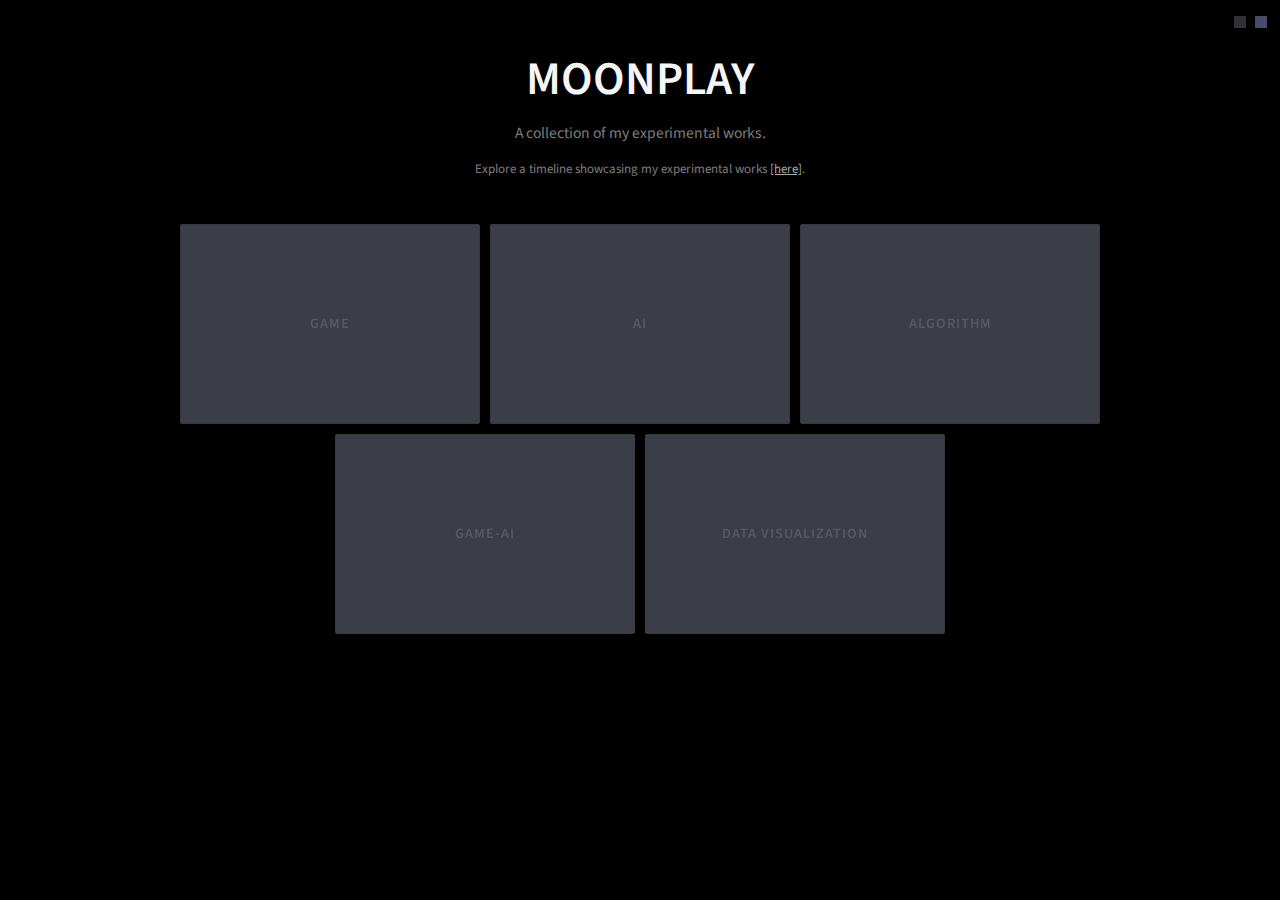
==== index.html @ 5b8be209 "BASE FILES" ====
<!DOCTYPE html>
<html lang="en" >
<head>
  <meta charset="UTF-8">
  <title>MOONPLAY</title>
  <link href='https://fonts.googleapis.com/css?family=Source+Sans+Pro:400,600' rel='stylesheet' type='text/css'>
<link rel="stylesheet" href="./style.css">

</head>
<body>
<!-- partial:index.partial.html -->
<div class='container'>
  <header>
    <h1>MOONPLAY</h1>
    <p>
      A collection of my experimental works. 
    </p>
    <p class='small'>
      Explore a timeline showcasing my experimental works <a href="timeline.html">[here]</a>.
    </p>
  </header>
  <main>
    <!-- First line with three boxes -->
    <div class='items'>
      <div class='item'>
        <svg preserveAspectRatio='xMidYMid slice' viewBox='0 0 300 200'>
          <defs>
            <clipPath id='clip-0'>
              <circle cx='0' cy='0' fill='#000' r='150px'></circle>
            </clipPath>
          </defs>
          <text class='svg-text' dy='.3em' x='50%' y='50%'>
            GAME
          </text>
          <g clip-path='url(#clip-0)'>
            <image height='100%' preserveAspectRatio='xMinYMin slice' width='100%' xlink:href='https://s3-us-west-2.amazonaws.com/s.cdpn.io/9473/i-xrays.png'></image>
            <text class='svg-masked-text' dy='.3em' x='50%' y='50%'>
              GAME
            </text>
          </g>
        </svg>
      </div>
      <div class='item'>
        <svg preserveAspectRatio='xMidYMid slice' viewBox='0 0 300 200'>
          <defs>
            <clipPath id='clip-1'>
              <circle cx='0' cy='0' fill='#000' r='150px'></circle>
            </clipPath>
          </defs>
          <text class='svg-text' dy='.3em' x='50%' y='50%'>
            AI
          </text>
          <g clip-path='url(#clip-1)'>
            <image height='100%' preserveAspectRatio='xMinYMin slice' width='100%' xlink:href='https://s3-us-west-2.amazonaws.com/s.cdpn.io/9473/i-xrays.png'></image>
            <text class='svg-masked-text' dy='.3em' x='50%' y='50%'>
              AI
            </text>
          </g>
        </svg>
      </div>
      <div class='item'>
        <svg preserveAspectRatio='xMidYMid slice' viewBox='0 0 300 200'>
          <defs>
            <clipPath id='clip-2'>
              <circle cx='0' cy='0' fill='#000' r='150px'></circle>
            </clipPath>
          </defs>
          <text class='svg-text' dy='.3em' x='50%' y='50%'>
            ALGORITHM
          </text>
          <g clip-path='url(#clip-2)'>
            <image height='100%' preserveAspectRatio='xMinYMin slice' width='100%' xlink:href='https://s3-us-west-2.amazonaws.com/s.cdpn.io/9473/i-xrays.png'></image>
            <text class='svg-masked-text' dy='.3em' x='50%' y='50%'>
              ALGORITHM
            </text>
          </g>
        </svg>
      </div>
    </div>
  
    <!-- Second line with two boxes -->
    <div class='items'>
      <div class='item'>
        <svg preserveAspectRatio='xMidYMid slice' viewBox='0 0 300 200'>
          <defs>
            <clipPath id='clip-3'>
              <circle cx='0' cy='0' fill='#000' r='150px'></circle>
            </clipPath>
          </defs>
          <text class='svg-text' dy='.3em' x='50%' y='50%'>
            GAME-AI
          </text>
          <g clip-path='url(#clip-3)'>
            <image height='100%' preserveAspectRatio='xMinYMin slice' width='100%' xlink:href='https://s3-us-west-2.amazonaws.com/s.cdpn.io/9473/i-xrays.png'></image>
            <text class='svg-masked-text' dy='.3em' x='50%' y='50%'>
              GAME-AI
            </text>
          </g>
        </svg>
      </div>
      <div class='item'>
        <svg preserveAspectRatio='xMidYMid slice' viewBox='0 0 300 200'>
          <defs>
            <clipPath id='clip-4'>
              <circle cx='0' cy='0' fill='#000' r='150px'></circle>
            </clipPath>
          </defs>
          <text class='svg-text' dy='.3em' x='50%' y='50%'>
            DATA VISUALIZATION
          </text>
          <g clip-path='url(#clip-4)'>
            <image height='100%' preserveAspectRatio='xMinYMin slice' width='100%' xlink:href='https://s3-us-west-2.amazonaws.com/s.cdpn.io/9473/i-xrays.png'></image>
            <text class='svg-masked-text' dy='.3em' x='50%' y='50%'>
              X-rays
            </text>
          </g>
        </svg>
      </div>
    </div>
  </main>
  
</div>
<div class='options'>
  <button class='dark'></button>
  <button class='light'></button>
</div>
<!-- partial -->
  <script  src="./script.js"></script>

</body>
</html>
---- style.css ----
* {
  margin: 0;
  box-sizing: border-box;
}

:root {
  font-size: 13px;
  font-family: "Source Sans Pro", sans-serif;
  line-height: 1.618;
  font-weight: 400;
}

body {
  background-color: black;
  color: #f5f5f5;
}

a {
  color: #a5a8a6;
}

a:hover {
  opacity: 0.8;
}

p {
  font-size: 1.2rem;
  color: rgba(245, 245, 245, 0.5);
}

.small {
  font-size: 1rem;
  margin-top: 1em;
}

.container {
  max-width: 1200px;
  margin: 0 auto;
  padding: 4rem 2rem;
}

header {
  text-align: center;
  padding-bottom: 3rem;
}

h1 {
  font-size: 3.6rem;
  line-height: 1.2em;
  padding-bottom: 1rem;
  font-weight: 600;
}

svg {
  position: absolute;
  top: 0;
  left: 0;
  width: 100%;
  height: 100%;
}

circle {
  transform-origin: 50% 50%;
  transform: scale(0);
  transition: transform 200ms cubic-bezier(0.25, 0.46, 0.45, 0.94);
}

text {
  font-size: 1.1rem;
  text-transform: uppercase;
  text-anchor: middle;
  letter-spacing: 1px;
  font-weight: 600;
}

.svg-text {
  fill: #545a64;
}

.svg-masked-text {
  fill: white;
}

image {
  transform: scale(1.1);
  transform-origin: 50% 50%;
  transition: transform 200ms cubic-bezier(0.25, 0.46, 0.45, 0.94);
}

.items {
  display: flex;
  flex-flow: row wrap;
  justify-content: center;
}

.item {
  display: flex;
  align-items: center;
  justify-content: center;
  position: relative;
  overflow: hidden;
  width: 300px;
  height: 200px;
  margin: 5px;
  cursor: pointer;
  background-color: #3b3e46;
  border-radius: 2px;
  box-shadow: 0 5px 5px rgba(0, 0, 0, 0.02), inset 0 0px 0px 1px rgba(0, 0, 0, 0.07);
  transform: translateZ(0);
}

.item:hover circle,
.item:hover image {
  transform: scale(1);
}

button {
  width: 12px;
  height: 12px;
  border: none;
  -webkit-appearance: none;
     -moz-appearance: none;
          appearance: none;
  box-shadow: 0 0 0 1px rgba(0, 0, 0, 0.5);
  border-radius: 1px;
}
button.dark {
  background-color: #2f3238;
}
button.light {
  background-color: #484b6a;
}

.options {
  position: absolute;
  top: 1rem;
  right: 1rem;
}
.options button {
  margin-left: 0.5rem;
}

.light {
  background-color: #484b6a;
  color: #1a1a1a;
}
.light p {
  color: rgba(26, 26, 26, 0.5);
}
.light .item {
  background: #f5f5f5;
}
.light .svg-text {
  fill: rgba(0, 0, 0, 0.1);
}
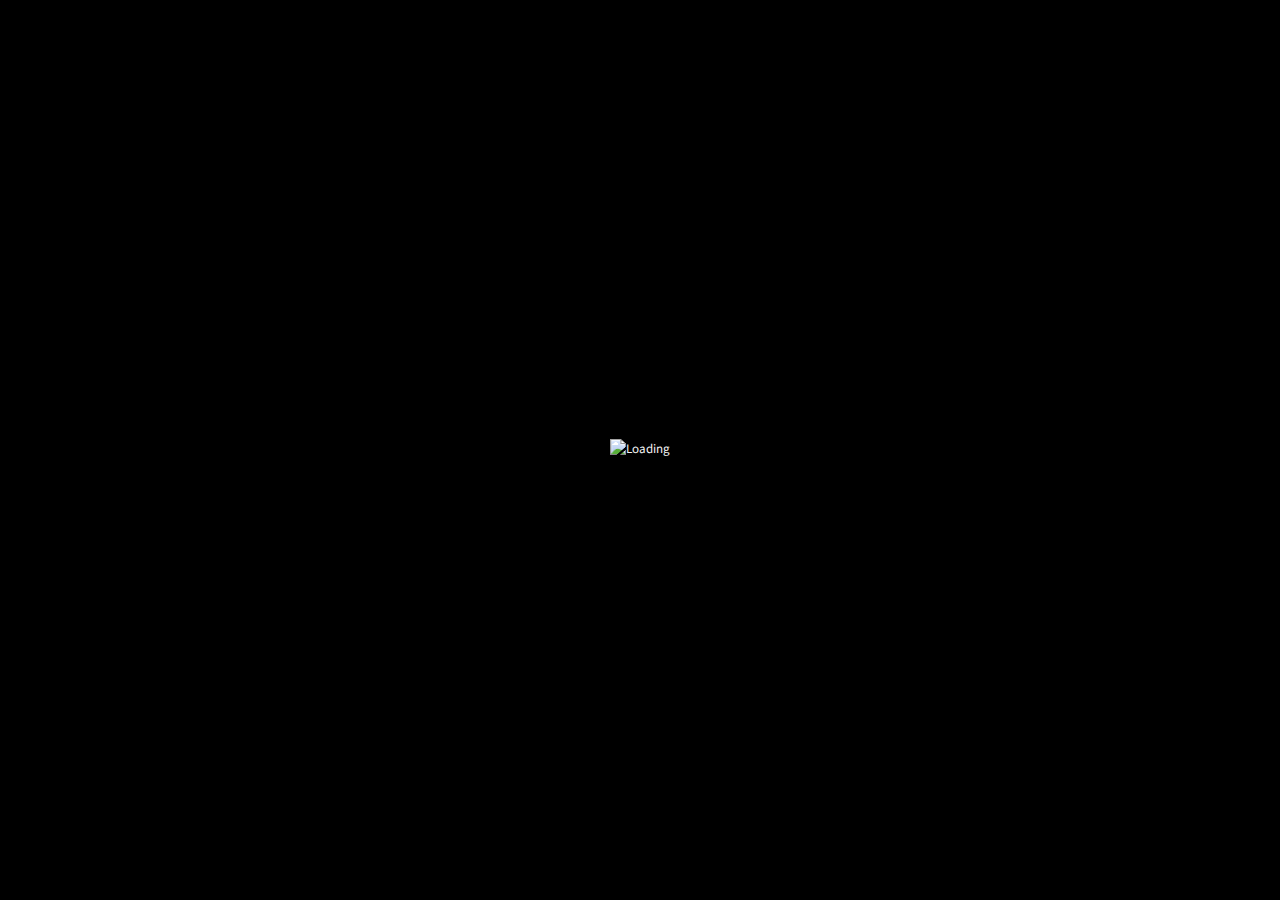
==== commit c488028b: "Update index.html" ====
--- a/index.html
+++ b/index.html
@@ -1,131 +1,132 @@
 <!DOCTYPE html>
-<html lang="en" >
+<html lang="en">
 <head>
   <meta charset="UTF-8">
   <title>MOONPLAY</title>
   <link href='https://fonts.googleapis.com/css?family=Source+Sans+Pro:400,600' rel='stylesheet' type='text/css'>
-<link rel="stylesheet" href="./style.css">
-
+  <link rel="stylesheet" href="./style.css">
 </head>
 <body>
-<!-- partial:index.partial.html -->
-<div class='container'>
-  <header>
-    <h1>MOONPLAY</h1>
-    <p>
-      A collection of my experimental works. 
-    </p>
-    <p class='small'>
-      Explore a timeline showcasing my experimental works <a href="timeline.html">[here]</a>.
-    </p>
-  </header>
-  <main>
-    <!-- First line with three boxes -->
-    <div class='items'>
-      <div class='item'>
-        <svg preserveAspectRatio='xMidYMid slice' viewBox='0 0 300 200'>
-          <defs>
-            <clipPath id='clip-0'>
-              <circle cx='0' cy='0' fill='#000' r='150px'></circle>
-            </clipPath>
-          </defs>
-          <text class='svg-text' dy='.3em' x='50%' y='50%'>
-            GAME
-          </text>
-          <g clip-path='url(#clip-0)'>
-            <image height='100%' preserveAspectRatio='xMinYMin slice' width='100%' xlink:href='https://s3-us-west-2.amazonaws.com/s.cdpn.io/9473/i-xrays.png'></image>
-            <text class='svg-masked-text' dy='.3em' x='50%' y='50%'>
+<!--LOADER-->
+<div class="loading-container" style="position: fixed; top: 0; left: 0; width: 100%; height: 100%; background-color: #000000; display: flex; justify-content: center; align-items: center;">
+  <img id="loading-image" alt="Loading" style="max-width: 30%; max-height: 30%;">
+</div>
+<!-- Main Content -->
+<div class="content" style="display: none;">
+  <div class='container'>
+    <header>
+      <h1>MOONPLAY</h1>
+      <p>
+        A collection of my experimental works. 
+      </p>
+      <p class='small'>
+        Explore a timeline showcasing my experimental works <a href="timeline.html">[here]</a>.
+      </p>
+    </header>
+    <main>
+      <!-- First line with three boxes -->
+      <div class='items'>
+        <div class='item'>
+          <svg preserveAspectRatio='xMidYMid slice' viewBox='0 0 300 200'>
+            <defs>
+              <clipPath id='clip-0'>
+                <circle cx='0' cy='0' fill='#000' r='150px'></circle>
+              </clipPath>
+            </defs>
+            <text class='svg-text' dy='.3em' x='50%' y='50%'>
               GAME
             </text>
-          </g>
-        </svg>
-      </div>
-      <div class='item'>
-        <svg preserveAspectRatio='xMidYMid slice' viewBox='0 0 300 200'>
-          <defs>
-            <clipPath id='clip-1'>
-              <circle cx='0' cy='0' fill='#000' r='150px'></circle>
-            </clipPath>
-          </defs>
-          <text class='svg-text' dy='.3em' x='50%' y='50%'>
-            AI
-          </text>
-          <g clip-path='url(#clip-1)'>
-            <image height='100%' preserveAspectRatio='xMinYMin slice' width='100%' xlink:href='https://s3-us-west-2.amazonaws.com/s.cdpn.io/9473/i-xrays.png'></image>
-            <text class='svg-masked-text' dy='.3em' x='50%' y='50%'>
+            <g clip-path='url(#clip-0)'>
+              <image height='100%' preserveAspectRatio='xMinYMin slice' width='100%' xlink:href='https://cdn.pixabay.com/photo/2021/09/07/07/11/game-console-6603120_640.jpg'></image>
+              <text class='svg-masked-text' dy='.3em' x='50%' y='50%'>
+                GAME
+              </text>
+            </g>
+          </svg>
+        </div>
+        <div class='item'>
+          <svg preserveAspectRatio='xMidYMid slice' viewBox='0 0 300 200'>
+            <defs>
+              <clipPath id='clip-1'>
+                <circle cx='0' cy='0' fill='#000' r='150px'></circle>
+              </clipPath>
+            </defs>
+            <text class='svg-text' dy='.3em' x='50%' y='50%'>
               AI
             </text>
-          </g>
-        </svg>
-      </div>
-      <div class='item'>
-        <svg preserveAspectRatio='xMidYMid slice' viewBox='0 0 300 200'>
-          <defs>
-            <clipPath id='clip-2'>
-              <circle cx='0' cy='0' fill='#000' r='150px'></circle>
-            </clipPath>
-          </defs>
-          <text class='svg-text' dy='.3em' x='50%' y='50%'>
-            ALGORITHM
-          </text>
-          <g clip-path='url(#clip-2)'>
-            <image height='100%' preserveAspectRatio='xMinYMin slice' width='100%' xlink:href='https://s3-us-west-2.amazonaws.com/s.cdpn.io/9473/i-xrays.png'></image>
-            <text class='svg-masked-text' dy='.3em' x='50%' y='50%'>
+            <g clip-path='url(#clip-1)'>
+              <image height='100%' preserveAspectRatio='xMinYMin slice' width='100%' xlink:href='https://cdn.pixabay.com/photo/2023/02/08/21/46/futuristic-7777561_1280.jpg'></image>
+              <text class='svg-masked-text' dy='.3em' x='50%' y='50%'>
+                AI
+              </text>
+            </g>
+          </svg>
+        </div>
+        <div class='item'>
+          <svg preserveAspectRatio='xMidYMid slice' viewBox='0 0 300 200'>
+            <defs>
+              <clipPath id='clip-2'>
+                <circle cx='0' cy='0' fill='#000' r='150px'></circle>
+              </clipPath>
+            </defs>
+            <text class='svg-text' dy='.3em' x='50%' y='50%'>
               ALGORITHM
             </text>
-          </g>
-        </svg>
+            <g clip-path='url(#clip-2)'>
+              <image height='100%' preserveAspectRatio='xMinYMin slice' width='100%' xlink:href='https://cdn.pixabay.com/photo/2022/01/17/13/49/blueprint-6944719_1280.jpg'></image>
+              <text class='svg-masked-text' dy='.3em' x='50%' y='50%'>
+                ALGORITHM
+              </text>
+            </g>
+          </svg>
+        </div>
       </div>
-    </div>
-  
-    <!-- Second line with two boxes -->
-    <div class='items'>
-      <div class='item'>
-        <svg preserveAspectRatio='xMidYMid slice' viewBox='0 0 300 200'>
-          <defs>
-            <clipPath id='clip-3'>
-              <circle cx='0' cy='0' fill='#000' r='150px'></circle>
-            </clipPath>
-          </defs>
-          <text class='svg-text' dy='.3em' x='50%' y='50%'>
-            GAME-AI
-          </text>
-          <g clip-path='url(#clip-3)'>
-            <image height='100%' preserveAspectRatio='xMinYMin slice' width='100%' xlink:href='https://s3-us-west-2.amazonaws.com/s.cdpn.io/9473/i-xrays.png'></image>
-            <text class='svg-masked-text' dy='.3em' x='50%' y='50%'>
+      <!-- Second line with two boxes -->
+      <div class='items'>
+        <div class='item'>
+          <svg preserveAspectRatio='xMidYMid slice' viewBox='0 0 300 200'>
+            <defs>
+              <clipPath id='clip-3'>
+                <circle cx='0' cy='0' fill='#000' r='150px'></circle>
+              </clipPath>
+            </defs>
+            <text class='svg-text' dy='.3em' x='50%' y='50%'>
               GAME-AI
             </text>
-          </g>
-        </svg>
+            <g clip-path='url(#clip-3)'>
+              <image height='100%' preserveAspectRatio='xMinYMin slice' width='100%' xlink:href='https://cdn.pixabay.com/photo/2024/04/09/16/30/ai-generated-8686301_1280.jpg'></image>
+              <text class='svg-masked-text' dy='.3em' x='50%' y='50%'>
+                GAME-AI
+              </text>
+            </g>
+          </svg>
+        </div>
+        <div class='item'>
+          <svg preserveAspectRatio='xMidYMid slice' viewBox='0 0 300 200'>
+            <defs>
+              <clipPath id='clip-4'>
+                <circle cx='0' cy='0' fill='#000' r='150px'></circle>
+              </clipPath>
+            </defs>
+            <text class='svg-text' dy='.3em' x='50%' y='50%'>
+              DATA VISUALIZATION
+            </text>
+            <g clip-path='url(#clip-4)'>
+              <image height='100%' preserveAspectRatio='xMinYMin slice' width='100%' xlink:href='https://cdn.pixabay.com/photo/2017/09/06/21/31/data-2723105_1280.jpg'></image>
+              <text class='svg-masked-text' dy='.3em' x='50%' y='50%'>
+                DATA VISUALIZATION
+              </text>
+            </g>
+          </svg>
+        </div>
       </div>
-      <div class='item'>
-        <svg preserveAspectRatio='xMidYMid slice' viewBox='0 0 300 200'>
-          <defs>
-            <clipPath id='clip-4'>
-              <circle cx='0' cy='0' fill='#000' r='150px'></circle>
-            </clipPath>
-          </defs>
-          <text class='svg-text' dy='.3em' x='50%' y='50%'>
-            DATA VISUALIZATION
-          </text>
-          <g clip-path='url(#clip-4)'>
-            <image height='100%' preserveAspectRatio='xMinYMin slice' width='100%' xlink:href='https://s3-us-west-2.amazonaws.com/s.cdpn.io/9473/i-xrays.png'></image>
-            <text class='svg-masked-text' dy='.3em' x='50%' y='50%'>
-              X-rays
-            </text>
-          </g>
-        </svg>
-      </div>
-    </div>
-  </main>
-  
+    </main>
+  </div>
+  <div class='options'>
+    <button class='dark'></button>
+    <button class='light'></button>
+  </div>
 </div>
-<div class='options'>
-  <button class='dark'></button>
-  <button class='light'></button>
-</div>
-<!-- partial -->
-  <script  src="./script.js"></script>
-
+<script src="./script.js"></script>
 </body>
 </html>
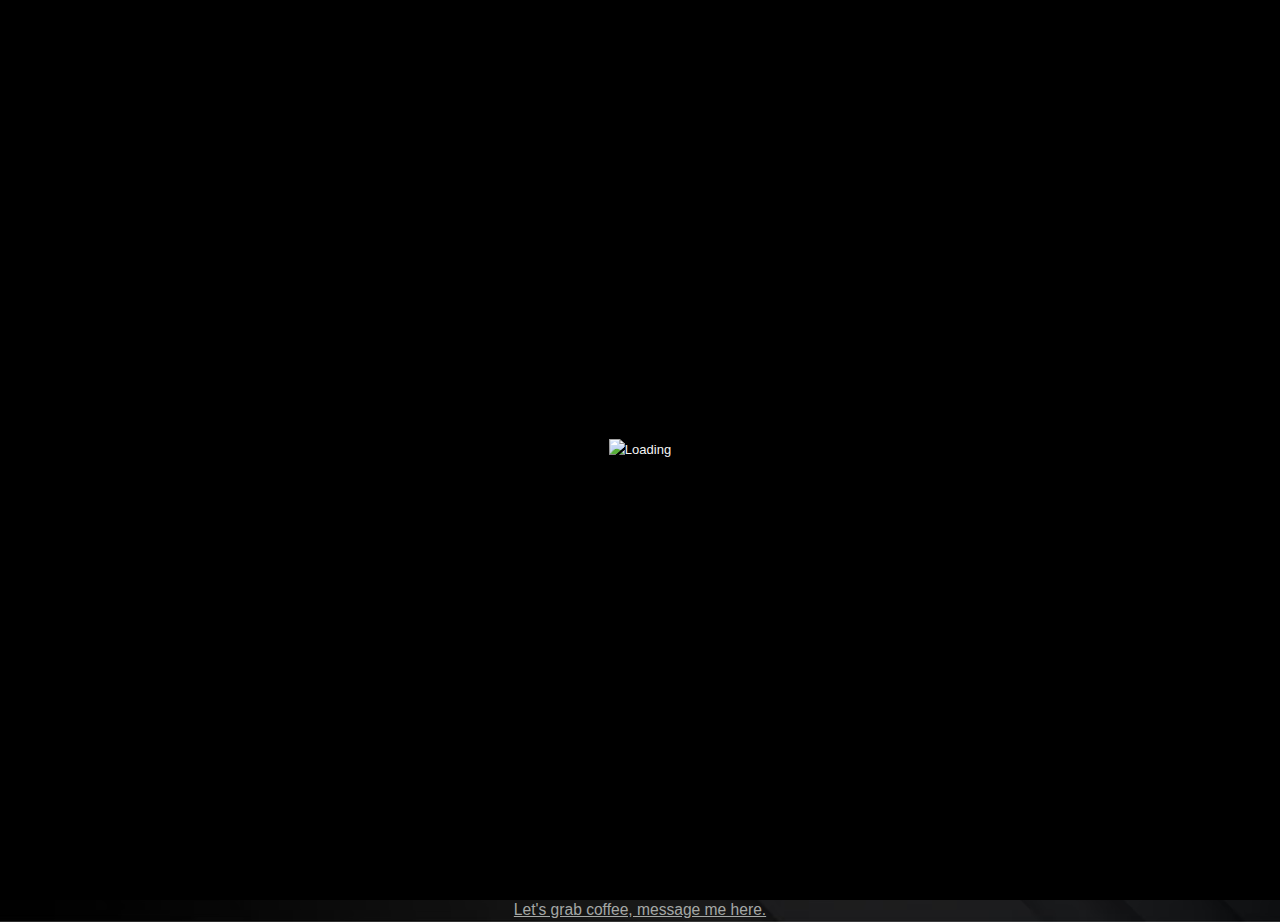
==== commit 3ba71691: "Update index.html" ====
--- a/index.html
+++ b/index.html
@@ -2,131 +2,116 @@
 <html lang="en">
 <head>
   <meta charset="UTF-8">
-  <title>MOONPLAY</title>
-  <link href='https://fonts.googleapis.com/css?family=Source+Sans+Pro:400,600' rel='stylesheet' type='text/css'>
+  <title>Moonplay</title>
   <link rel="stylesheet" href="./style.css">
+  <meta name="viewport" content="width=device-width, initial-scale=1.0">
+  <link rel="icon" type="image/png" href="img/logo4.png">
+  <link rel="stylesheet" href="https://cdnjs.cloudflare.com/ajax/libs/font-awesome/5.10.2/css/all.min.css"/>
 </head>
 <body>
-<!--LOADER-->
-<div class="loading-container" style="position: fixed; top: 0; left: 0; width: 100%; height: 100%; background-color: #000000; display: flex; justify-content: center; align-items: center;">
-  <img id="loading-image" alt="Loading" style="max-width: 30%; max-height: 30%;">
-</div>
-<!-- Main Content -->
-<div class="content" style="display: none;">
-  <div class='container'>
-    <header>
-      <h1>MOONPLAY</h1>
-      <p>
-        A collection of my experimental works. 
-      </p>
-      <p class='small'>
-        Explore a timeline showcasing my experimental works <a href="timeline.html">[here]</a>.
-      </p>
-    </header>
-    <main>
-      <!-- First line with three boxes -->
-      <div class='items'>
-        <div class='item'>
-          <svg preserveAspectRatio='xMidYMid slice' viewBox='0 0 300 200'>
-            <defs>
-              <clipPath id='clip-0'>
-                <circle cx='0' cy='0' fill='#000' r='150px'></circle>
-              </clipPath>
-            </defs>
-            <text class='svg-text' dy='.3em' x='50%' y='50%'>
-              GAME
-            </text>
-            <g clip-path='url(#clip-0)'>
-              <image height='100%' preserveAspectRatio='xMinYMin slice' width='100%' xlink:href='https://cdn.pixabay.com/photo/2021/09/07/07/11/game-console-6603120_640.jpg'></image>
-              <text class='svg-masked-text' dy='.3em' x='50%' y='50%'>
-                GAME
-              </text>
-            </g>
-          </svg>
+    <!-- Loader Container -->
+    <div class="loading-container" style="position: fixed; top: 0; left: 0; width: 100%; height: 100%; background-color: rgb(0, 0, 0); display: flex; justify-content: center; align-items: center; z-index: 99999;"> 
+        <img id="loading-image" src="/path-to-your-loader.gif" alt="Loading" style="max-width: 8000px; max-height: 8000px;">
+    </div>
+
+    <!-- Dark Mode Switch -->
+    <div class="theme-switch-wrapper">
+        <span id="toggle-icon">
+            <span class="toggle-text">Light Mode</span>
+            <i class="fas fa-sun"></i>
+        </span>
+        <label class="theme-switch">
+            <input type="checkbox">
+            <div class="slider round"></div>
+        </label>
+    </div>
+
+    <!-- Navigation -->
+    <nav id="nav">
+        <a href="#home">HOME</a>  
+        <a href="#projects">PROJECTS</a>
+        <a href="#about">ABOUT</a>
+        <a href="timeline.html">TIMELINE</a>
+        <a href="#contact">CONTACT</a>
+    </nav>
+
+    <!-- Home Section -->
+    <section id="home">
+        <div class="title-group">
+            <h1>MoonPlay</h1>
+            <h2>play learn and inspire</h2>
         </div>
-        <div class='item'>
-          <svg preserveAspectRatio='xMidYMid slice' viewBox='0 0 300 200'>
-            <defs>
-              <clipPath id='clip-1'>
-                <circle cx='0' cy='0' fill='#000' r='150px'></circle>
-              </clipPath>
-            </defs>
-            <text class='svg-text' dy='.3em' x='50%' y='50%'>
-              AI
-            </text>
-            <g clip-path='url(#clip-1)'>
-              <image height='100%' preserveAspectRatio='xMinYMin slice' width='100%' xlink:href='https://cdn.pixabay.com/photo/2023/02/08/21/46/futuristic-7777561_1280.jpg'></image>
-              <text class='svg-masked-text' dy='.3em' x='50%' y='50%'>
-                AI
-              </text>
-            </g>
-          </svg>
+    </section>
+
+    <!-- Projects Section -->
+    <section id="projects">
+        <h1>Different Category</h1>
+        <div class="about-container">
+            <!-- Existing Cards -->
+            <a href="game.html">
+                <div class="image-container">
+                    <h2>Game</h2>
+                    <img src="/img/game.png" alt="Game">
+                    <p>Realm of games</p>
+                </div>
+            </a>
+            <a href="error.html">
+            <div class="image-container">
+                <h2>Ai</h2>
+                <img src="img/ai.png">
+                <p>Realm of AI</p>
+            </div>
+            </a>
+            <a href="algo.html">
+            <div class="image-container">
+                <h2>Algorithm</h2>
+                <img src="img/algo.png">
+                <p>Realm of Algorithm</p>
+            </div>
+            </a>
+            <!-- New Cards -->
+            <a href="error.html">
+            <div class="image-container">
+                <h2>Game Ai</h2>
+                <img src="img/nightmare_char-removebg-preview.png">
+                <p>Realm of Ai game</p>
+            </div>
+            </a>
+            <a href="data.html">
+            <div class="image-container">
+                <h2>Illustrator</h2>
+                <img src="img/AI-20230417_01_Action_Figures__lilililili-removebg-preview.png">
+                <p>Realm of data visualizers.</p>
+            </div>
+            </a>
+            <a href="https://venomusblood568.github.io/">
+            <div class="image-container">
+                <h2>Coming Soon</h2>
+                <img src="img/Little_Witch-removebg-preview.png" alt="AI Innovations">
+                <p>More added soon</p>
+            </div>
+            </a>
         </div>
-        <div class='item'>
-          <svg preserveAspectRatio='xMidYMid slice' viewBox='0 0 300 200'>
-            <defs>
-              <clipPath id='clip-2'>
-                <circle cx='0' cy='0' fill='#000' r='150px'></circle>
-              </clipPath>
-            </defs>
-            <text class='svg-text' dy='.3em' x='50%' y='50%'>
-              ALGORITHM
-            </text>
-            <g clip-path='url(#clip-2)'>
-              <image height='100%' preserveAspectRatio='xMinYMin slice' width='100%' xlink:href='https://cdn.pixabay.com/photo/2022/01/17/13/49/blueprint-6944719_1280.jpg'></image>
-              <text class='svg-masked-text' dy='.3em' x='50%' y='50%'>
-                ALGORITHM
-              </text>
-            </g>
-          </svg>
+    </section>
+
+    <!-- About Section -->
+    <section id="about">
+        <h1>About</h1>
+        <div class="text-box" id="text-box">
+            <p>A while back, I got the idea to create a website called <em>Moonplay</em>. I started working on it during Buildspace Season 5. On this platform, I’ll be developing various types of games—because, honestly, it’s just fun! Along with that, I’ll be building AI projects and AI-based games. <em>Moonplay</em> will also feature algorithm visualizers and even data visualizers to bring complex concepts to life. Keep an eye on the <a href="timeline.html">timeline</a> as this project evolves into something exciting!</p>
         </div>
-      </div>
-      <!-- Second line with two boxes -->
-      <div class='items'>
-        <div class='item'>
-          <svg preserveAspectRatio='xMidYMid slice' viewBox='0 0 300 200'>
-            <defs>
-              <clipPath id='clip-3'>
-                <circle cx='0' cy='0' fill='#000' r='150px'></circle>
-              </clipPath>
-            </defs>
-            <text class='svg-text' dy='.3em' x='50%' y='50%'>
-              GAME-AI
-            </text>
-            <g clip-path='url(#clip-3)'>
-              <image height='100%' preserveAspectRatio='xMinYMin slice' width='100%' xlink:href='https://cdn.pixabay.com/photo/2024/04/09/16/30/ai-generated-8686301_1280.jpg'></image>
-              <text class='svg-masked-text' dy='.3em' x='50%' y='50%'>
-                GAME-AI
-              </text>
-            </g>
-          </svg>
+    </section>
+
+    <!-- Contact Section -->
+    <section id="contact">
+        <h1>Contact</h1>
+        <div class="text-box" id="text-box">
+            <p style="text-align: center;">
+                <a href="https://www.linkedin.com/in/gourav-anand-jha/">Let's grab coffee, message me here.</a>
+            </p>
         </div>
-        <div class='item'>
-          <svg preserveAspectRatio='xMidYMid slice' viewBox='0 0 300 200'>
-            <defs>
-              <clipPath id='clip-4'>
-                <circle cx='0' cy='0' fill='#000' r='150px'></circle>
-              </clipPath>
-            </defs>
-            <text class='svg-text' dy='.3em' x='50%' y='50%'>
-              DATA VISUALIZATION
-            </text>
-            <g clip-path='url(#clip-4)'>
-              <image height='100%' preserveAspectRatio='xMinYMin slice' width='100%' xlink:href='https://cdn.pixabay.com/photo/2017/09/06/21/31/data-2723105_1280.jpg'></image>
-              <text class='svg-masked-text' dy='.3em' x='50%' y='50%'>
-                DATA VISUALIZATION
-              </text>
-            </g>
-          </svg>
-        </div>
-      </div>
-    </main>
-  </div>
-  <div class='options'>
-    <button class='dark'></button>
-    <button class='light'></button>
-  </div>
-</div>
-<script src="./script.js"></script>
+    </section>
+
+    <script src="script.js"></script>
 </body>
 </html>
--- a/style.css
+++ b/style.css
@@ -11,7 +11,9 @@
 }
 
 body {
-  background-color: black;
+  background: url('/img/black .avif');
+  background-size: cover; /* Cover the entire background */
+  background-position: center; /* Center the background image */
   color: #f5f5f5;
 }
 
@@ -25,7 +27,7 @@
 
 p {
   font-size: 1.2rem;
-  color: rgba(245, 245, 245, 0.5);
+  color: white;
 }
 
 .small {
@@ -118,17 +120,17 @@
   width: 12px;
   height: 12px;
   border: none;
-  -webkit-appearance: none;
-     -moz-appearance: none;
-          appearance: none;
+  appearance: none;
   box-shadow: 0 0 0 1px rgba(0, 0, 0, 0.5);
   border-radius: 1px;
 }
+
 button.dark {
   background-color: #2f3238;
 }
+
 button.light {
-  background-color: #484b6a;
+  background-color: #D6DAC8;
 }
 
 .options {
@@ -136,20 +138,77 @@
   top: 1rem;
   right: 1rem;
 }
+
 .options button {
   margin-left: 0.5rem;
 }
 
 .light {
-  background-color: #484b6a;
+  background-color: #D6DAC8;
   color: #1a1a1a;
 }
+
 .light p {
-  color: rgba(26, 26, 26, 0.5);
-}
+  color: black;
+}
+
 .light .item {
-  background: #f5f5f5;
-}
+  background: #FBF3D5;
+}
+
 .light .svg-text {
-  fill: rgba(0, 0, 0, 0.1);
-}+  fill: black;
+}
+
+body.light {
+  background : url("https://img.freepik.com/free-vector/seamless-white-round-geometric-patterned-background-design-resource-vector_53876-143404.jpg?t=st=1719594974~exp=1719598574~hmac=cab97a06e4695fc8f12de071585e40354ee9ed0c207e777479eb2886aaeca3d3&w=1800");
+  background-size: cover; /* Cover the entire background */
+  background-position: center; /* Center the background image */
+}
+
+footer {
+  padding: 4rem 0 2em;
+  width: calc(min(87.5rem, 90%));
+  margin: 0 auto;
+
+  p {
+    margin-right: 1em;
+  }
+
+  ul {
+    margin: 0;
+    padding: 0;
+    list-style: none;
+    display: flex;
+    align-items: center;
+    gap: 1em;
+
+    a {
+      text-transform: capitalize;
+      color: #333;
+
+      &:hover {
+        text-decoration: underline;
+      }
+    }
+  }
+
+  div {
+    flex-wrap: wrap;
+    position: relative;
+
+    &::before {
+      position: absolute;
+      content: "";
+      top: -1.875rem;
+      left: 0;
+      width: 100%;
+      height: 0.063rem;
+      background: #ddd;
+      display: block;
+    }
+    display: flex;
+    align-items: center;
+    justify-content: space-between;
+  }
+}
